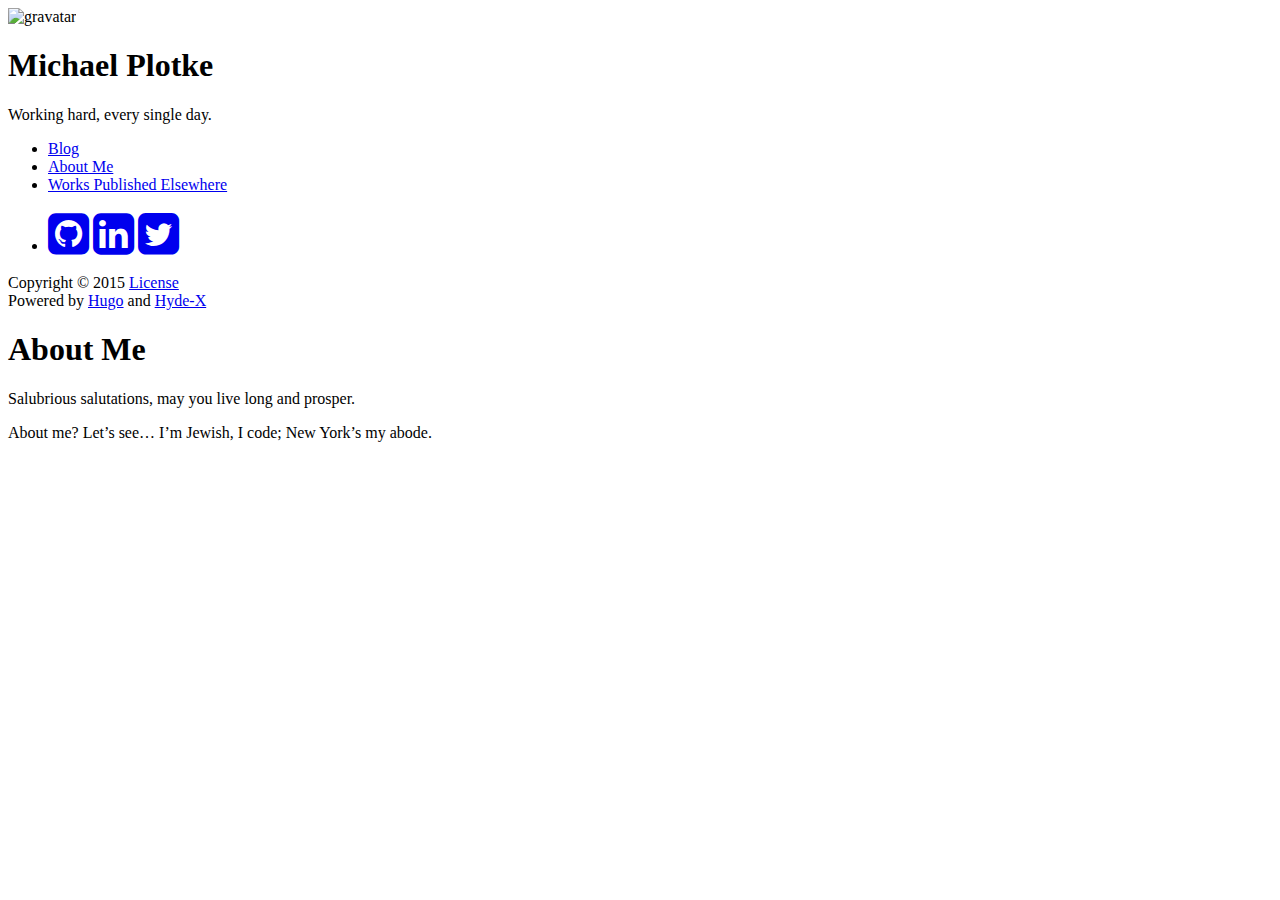
==== about/index.html @ 79a6834c "Initial site, no content" ====
<!DOCTYPE html>
<html xmlns="http://www.w3.org/1999/xhtml" xml:lang="en" lang="en-us">
<head>
  <link href="http://gmpg.org/xfn/11" rel="profile">
  <meta http-equiv="content-type" content="text/html; charset=utf-8">

  
  <meta name="viewport" content="width=device-width, initial-scale=1.0, maximum-scale=1">

  <title>About Me &middot; Michael Plotke</title>

  
  <link rel="stylesheet" href="http://michael.plotke.me/css/poole.css">
  <link rel="stylesheet" href="http://michael.plotke.me/css/hyde.css">
  <link rel="stylesheet" href="http://michael.plotke.me/css/poole-overrides.css">
  <link rel="stylesheet" href="http://michael.plotke.me/css/hyde-overrides.css">
  <link rel="stylesheet" href="http://michael.plotke.me/css/hyde-x.css">
  <link rel="stylesheet" href="http://michael.plotke.me/css/highlight/sunburst.css">
  <link rel="stylesheet" href="https://fonts.googleapis.com/css?family=PT+Sans:400,400italic,700|Lusitana">
  <link rel="stylesheet" href="//maxcdn.bootstrapcdn.com/font-awesome/4.3.0/css/font-awesome.min.css">

  
  <link rel="apple-touch-icon-precomposed" sizes="144x144" href="http://michael.plotke.me/apple-touch-icon-144-precomposed.png">
  <link href="http://michael.plotke.me/favicon.png" rel="icon">

  
  
  
  

  <meta name="description" content="">
  <meta name="keywords" content="">
  
</head>
<body class="theme-base-0d">
<div class="sidebar">
  <div class="container sidebar-sticky">
    <div class="sidebar-about">
      <img src="https://www.gravatar.com/avatar/4000bd98b77b9c8b451cf9097fc8e9e1?s=200" alt="gravatar">
      <h1>Michael Plotke</h1>
      <p class="lead">Working hard, every single day.</p>
    </div>

    <ul class="sidebar-nav">
      <li class="sidebar-nav-item"><a href="http://michael.plotke.me/">Blog</a></li>
      
      <li class="sidebar-nav-item"><a href="http://michael.plotke.me/about/">About Me</a></li>
      
      <li class="sidebar-nav-item"><a href="http://michael.plotke.me/works/">Works Published Elsewhere</a></li>
      
    </ul>

    <ul class="sidebar-nav">
      <li class="sidebar-nav-item">
      <a href="https://github.com/bdjnk"><i class="fa fa-github-square fa-3x"></i></a>
      
      <a href="https://www.linkedin.com/pub/michael-plotke/64/b93/773"><i class="fa fa-linkedin-square fa-3x"></i></a>
      
      
      <a href="https://twitter.com/MichaelPlotke"><i class="fa fa-twitter-square fa-3x"></i></a>
      </li>
    </ul>

    <p>Copyright &copy; 2015 <a href="http://michael.plotke.me/license/">License</a><br/>
       Powered by <a href="http://gohugo.io">Hugo</a> and <a href="https://github.com/zyro/hyde-x">Hyde-X</a></p>
  </div>
</div>


<div class="content container">
  <div class="post">
    <h1>About Me</h1>
    <p>Salubrious salutations, may you live long and prosper.</p>

<p>About me? Let&rsquo;s see&hellip; I&rsquo;m Jewish, I code; New York&rsquo;s my abode.</p>

  </div>
</div>
<script src="http://michael.plotke.me/js/highlight.pack.js"></script>
<script>hljs.initHighlightingOnLoad();</script>

</body>
</html>
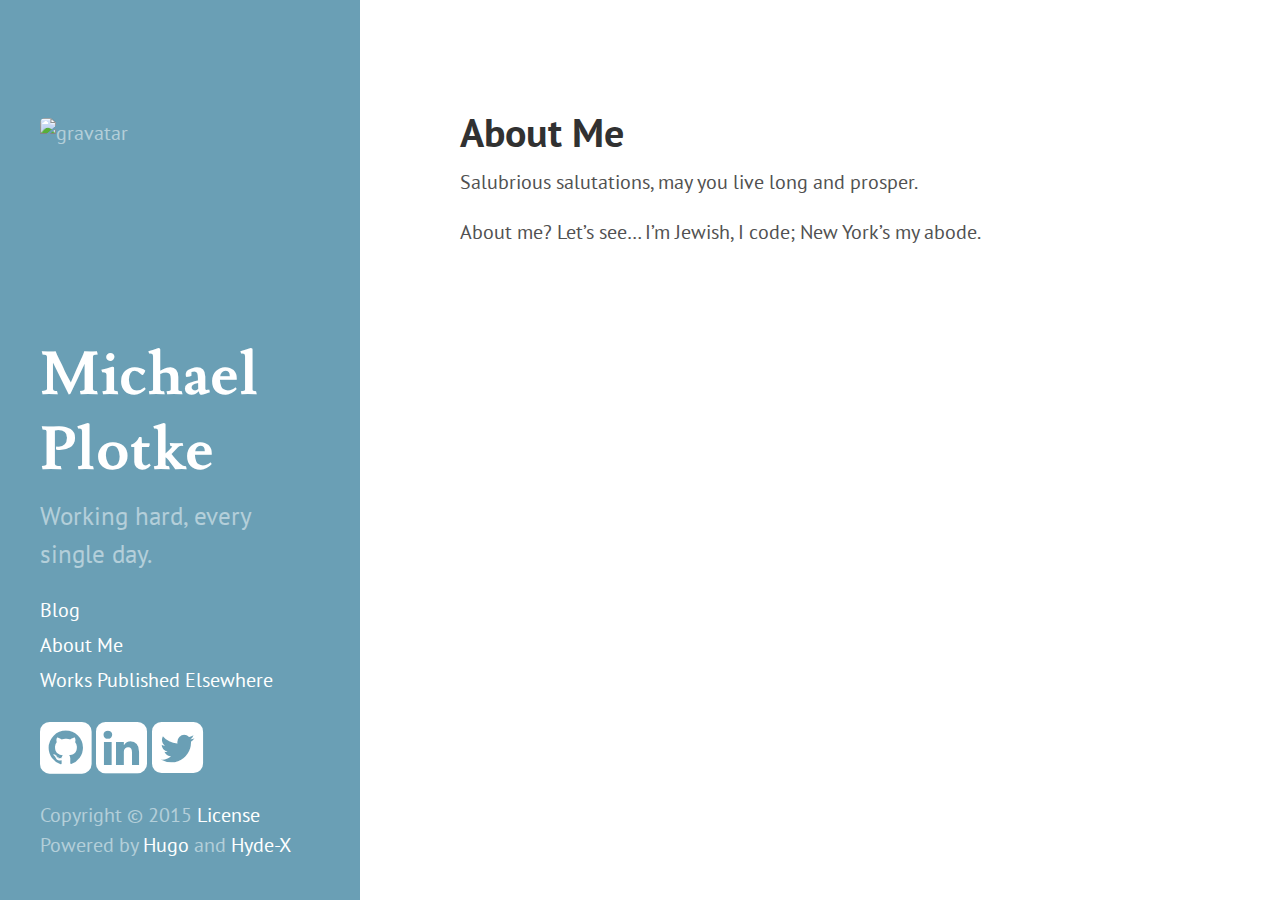
==== commit 128b06f4: "fixed baseurl" ====
--- a/about/index.html
+++ b/about/index.html
@@ -10,18 +10,18 @@
   <title>About Me &middot; Michael Plotke</title>
 
   
-  <link rel="stylesheet" href="http://michael.plotke.me/css/poole.css">
-  <link rel="stylesheet" href="http://michael.plotke.me/css/hyde.css">
-  <link rel="stylesheet" href="http://michael.plotke.me/css/poole-overrides.css">
-  <link rel="stylesheet" href="http://michael.plotke.me/css/hyde-overrides.css">
-  <link rel="stylesheet" href="http://michael.plotke.me/css/hyde-x.css">
-  <link rel="stylesheet" href="http://michael.plotke.me/css/highlight/sunburst.css">
+  <link rel="stylesheet" href="http://bdjnk.github.io/css/poole.css">
+  <link rel="stylesheet" href="http://bdjnk.github.io/css/hyde.css">
+  <link rel="stylesheet" href="http://bdjnk.github.io/css/poole-overrides.css">
+  <link rel="stylesheet" href="http://bdjnk.github.io/css/hyde-overrides.css">
+  <link rel="stylesheet" href="http://bdjnk.github.io/css/hyde-x.css">
+  <link rel="stylesheet" href="http://bdjnk.github.io/css/highlight/sunburst.css">
   <link rel="stylesheet" href="https://fonts.googleapis.com/css?family=PT+Sans:400,400italic,700|Lusitana">
   <link rel="stylesheet" href="//maxcdn.bootstrapcdn.com/font-awesome/4.3.0/css/font-awesome.min.css">
 
   
-  <link rel="apple-touch-icon-precomposed" sizes="144x144" href="http://michael.plotke.me/apple-touch-icon-144-precomposed.png">
-  <link href="http://michael.plotke.me/favicon.png" rel="icon">
+  <link rel="apple-touch-icon-precomposed" sizes="144x144" href="http://bdjnk.github.io/apple-touch-icon-144-precomposed.png">
+  <link href="http://bdjnk.github.io/favicon.png" rel="icon">
 
   
   
@@ -42,11 +42,11 @@
     </div>
 
     <ul class="sidebar-nav">
-      <li class="sidebar-nav-item"><a href="http://michael.plotke.me/">Blog</a></li>
+      <li class="sidebar-nav-item"><a href="http://bdjnk.github.io/">Blog</a></li>
       
-      <li class="sidebar-nav-item"><a href="http://michael.plotke.me/about/">About Me</a></li>
+      <li class="sidebar-nav-item"><a href="http://bdjnk.github.io/about/">About Me</a></li>
       
-      <li class="sidebar-nav-item"><a href="http://michael.plotke.me/works/">Works Published Elsewhere</a></li>
+      <li class="sidebar-nav-item"><a href="http://bdjnk.github.io/works/">Works Published Elsewhere</a></li>
       
     </ul>
 
@@ -61,7 +61,7 @@
       </li>
     </ul>
 
-    <p>Copyright &copy; 2015 <a href="http://michael.plotke.me/license/">License</a><br/>
+    <p>Copyright &copy; 2015 <a href="http://bdjnk.github.io/license/">License</a><br/>
        Powered by <a href="http://gohugo.io">Hugo</a> and <a href="https://github.com/zyro/hyde-x">Hyde-X</a></p>
   </div>
 </div>
@@ -76,7 +76,7 @@
 
   </div>
 </div>
-<script src="http://michael.plotke.me/js/highlight.pack.js"></script>
+<script src="http://bdjnk.github.io/js/highlight.pack.js"></script>
 <script>hljs.initHighlightingOnLoad();</script>
 
 </body>
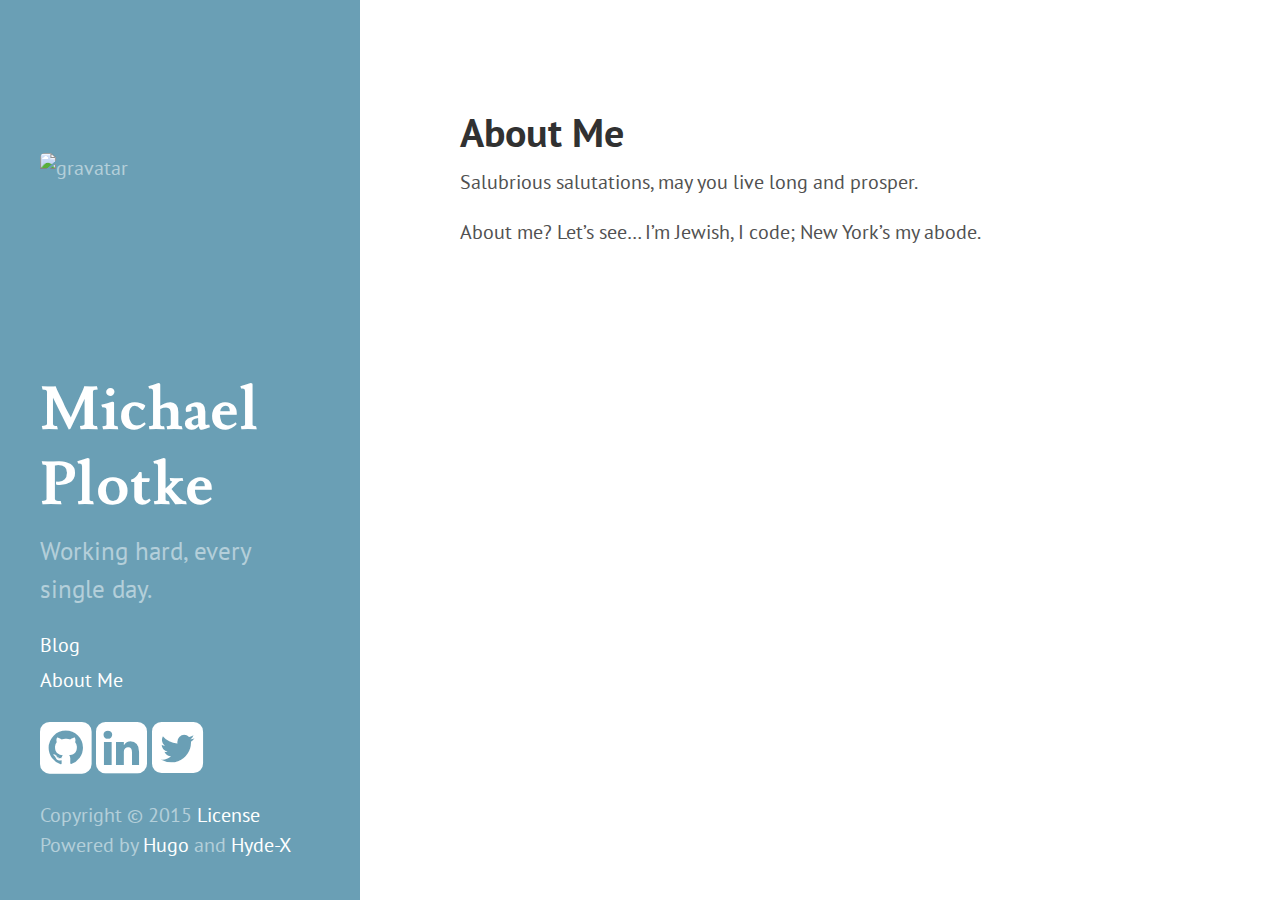
==== commit fa7d0784: "works page removed for now" ====
--- a/about/index.html
+++ b/about/index.html
@@ -46,8 +46,6 @@
       
       <li class="sidebar-nav-item"><a href="http://bdjnk.github.io/about/">About Me</a></li>
       
-      <li class="sidebar-nav-item"><a href="http://bdjnk.github.io/works/">Works Published Elsewhere</a></li>
-      
     </ul>
 
     <ul class="sidebar-nav">
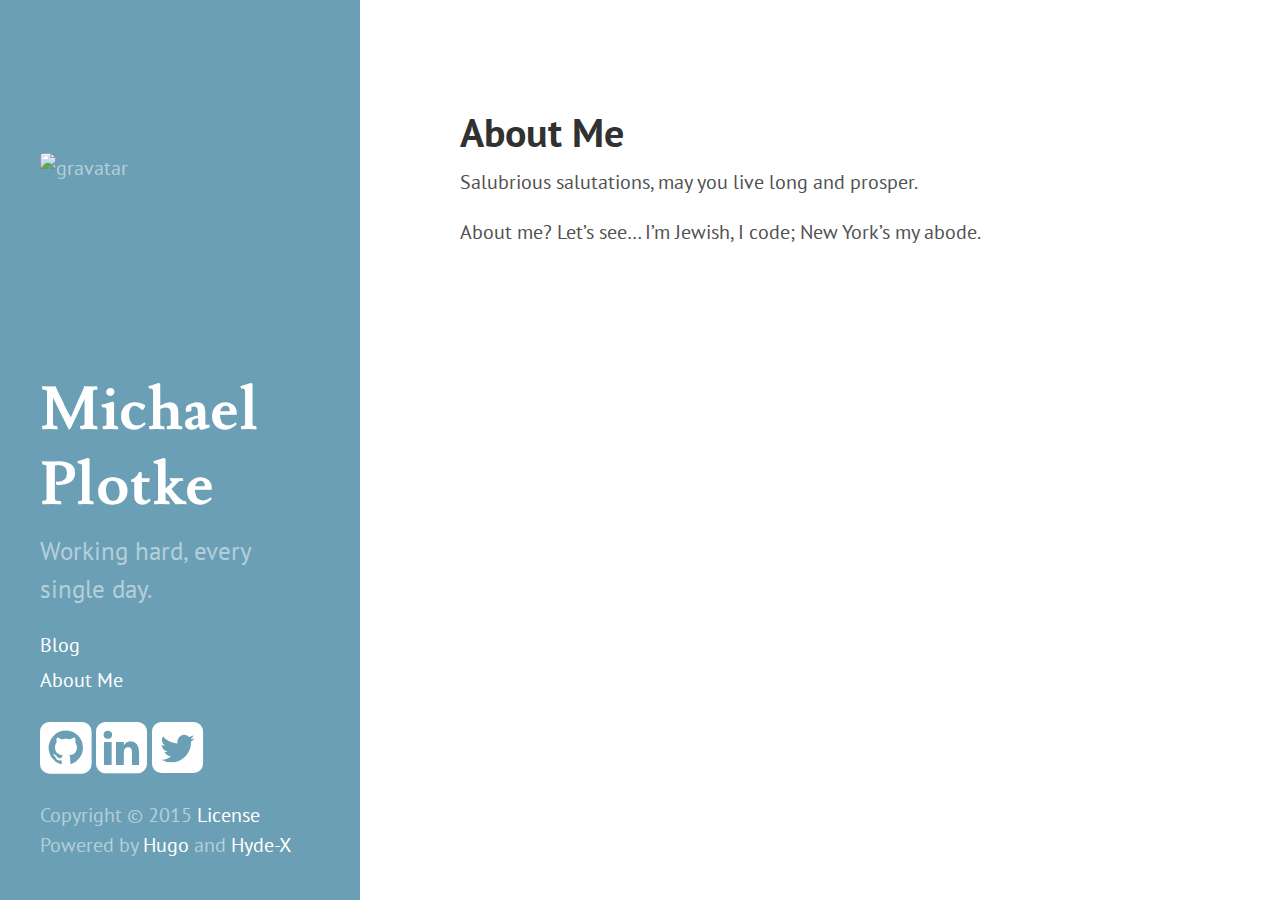
==== commit 0ac70ebe: "corrected and updated fontawesome url" ====
--- a/about/index.html
+++ b/about/index.html
@@ -17,7 +17,7 @@
   <link rel="stylesheet" href="http://bdjnk.github.io/css/hyde-x.css">
   <link rel="stylesheet" href="http://bdjnk.github.io/css/highlight/sunburst.css">
   <link rel="stylesheet" href="https://fonts.googleapis.com/css?family=PT+Sans:400,400italic,700|Lusitana">
-  <link rel="stylesheet" href="//maxcdn.bootstrapcdn.com/font-awesome/4.3.0/css/font-awesome.min.css">
+  <link rel="stylesheet" href="https://maxcdn.bootstrapcdn.com/font-awesome/4.4.0/css/font-awesome.min.css">
 
   
   <link rel="apple-touch-icon-precomposed" sizes="144x144" href="http://bdjnk.github.io/apple-touch-icon-144-precomposed.png">
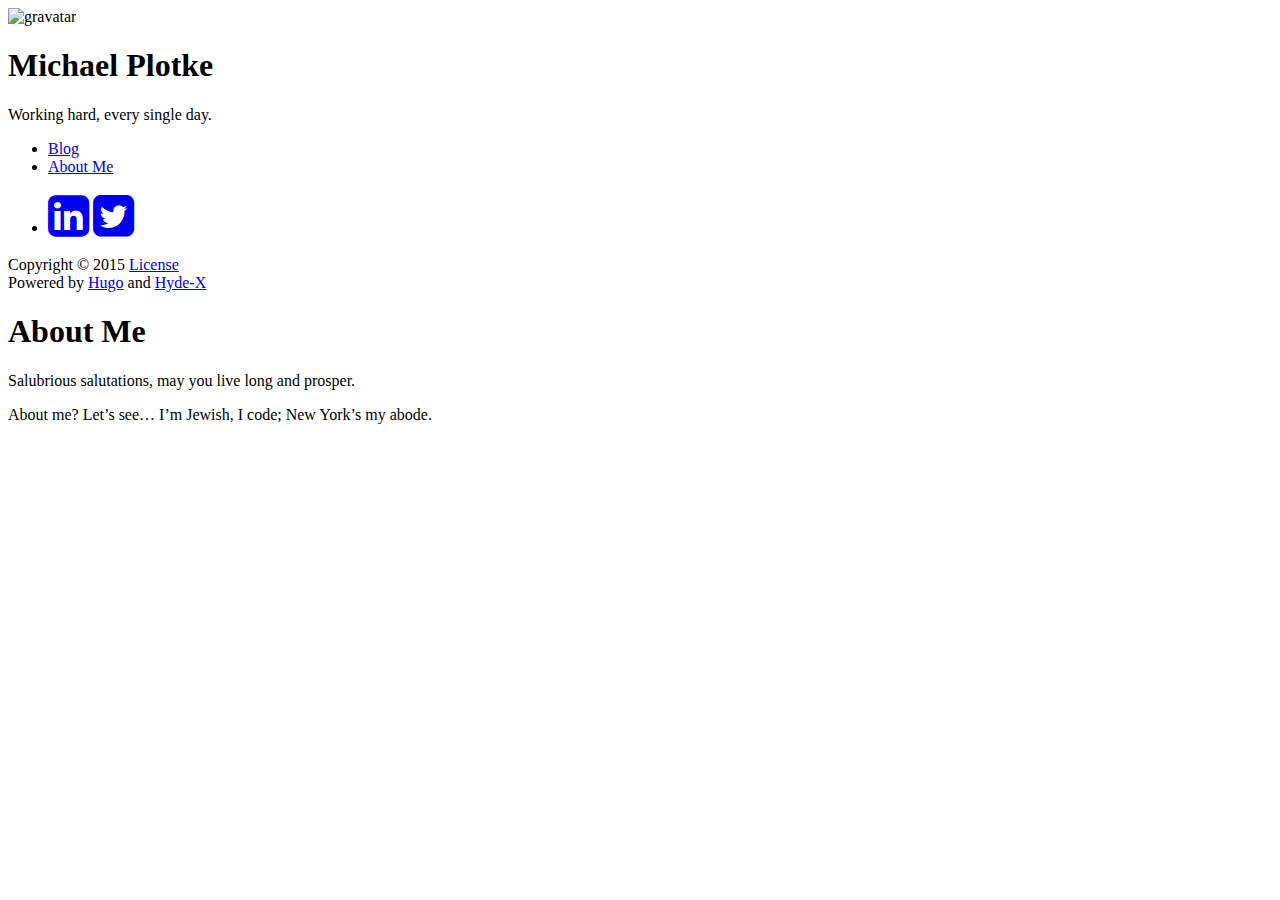
==== commit e954d850: "rebuilding site" ====
--- a/about/index.html
+++ b/about/index.html
@@ -10,18 +10,18 @@
   <title>About Me &middot; Michael Plotke</title>
 
   
-  <link rel="stylesheet" href="http://bdjnk.github.io/css/poole.css">
-  <link rel="stylesheet" href="http://bdjnk.github.io/css/hyde.css">
-  <link rel="stylesheet" href="http://bdjnk.github.io/css/poole-overrides.css">
-  <link rel="stylesheet" href="http://bdjnk.github.io/css/hyde-overrides.css">
-  <link rel="stylesheet" href="http://bdjnk.github.io/css/hyde-x.css">
-  <link rel="stylesheet" href="http://bdjnk.github.io/css/highlight/sunburst.css">
-  <link rel="stylesheet" href="https://fonts.googleapis.com/css?family=PT+Sans:400,400italic,700|Lusitana">
-  <link rel="stylesheet" href="https://maxcdn.bootstrapcdn.com/font-awesome/4.4.0/css/font-awesome.min.css">
+  <link rel="stylesheet" href="http://localhost:1313/css/poole.css">
+  <link rel="stylesheet" href="http://localhost:1313/css/hyde.css">
+  <link rel="stylesheet" href="http://localhost:1313/css/poole-overrides.css">
+  <link rel="stylesheet" href="http://localhost:1313/css/hyde-overrides.css">
+  <link rel="stylesheet" href="http://localhost:1313/css/hyde-x.css">
+  <link rel="stylesheet" href="http://localhost:1313/css/highlight/sunburst.css">
+  <link rel="stylesheet" href="https://fonts.googleapis.com/css?family=PT+Sans:400,400italic,700|Abril+Fatface">
+  <link rel="stylesheet" href="//maxcdn.bootstrapcdn.com/font-awesome/4.3.0/css/font-awesome.min.css">
 
   
-  <link rel="apple-touch-icon-precomposed" sizes="144x144" href="http://bdjnk.github.io/apple-touch-icon-144-precomposed.png">
-  <link href="http://bdjnk.github.io/favicon.png" rel="icon">
+  <link rel="apple-touch-icon-precomposed" sizes="144x144" href="http://localhost:1313/touch-icon-144-precomposed.png">
+  <link href="http://localhost:1313/favicon.png" rel="icon">
 
   
   
@@ -36,30 +36,38 @@
 <div class="sidebar">
   <div class="container sidebar-sticky">
     <div class="sidebar-about">
-      <img src="https://www.gravatar.com/avatar/4000bd98b77b9c8b451cf9097fc8e9e1?s=200" alt="gravatar">
+      
+        <img src="https://www.gravatar.com/avatar/4000bd98b77b9c8b451cf9097fc8e9e1?s=200"
+             alt="gravatar" title="Michael Plotke">
+      
       <h1>Michael Plotke</h1>
       <p class="lead">Working hard, every single day.</p>
     </div>
 
     <ul class="sidebar-nav">
-      <li class="sidebar-nav-item"><a href="http://bdjnk.github.io/">Blog</a></li>
+      <li class="sidebar-nav-item"><a href="http://localhost:1313/">Blog</a></li>
       
-      <li class="sidebar-nav-item"><a href="http://bdjnk.github.io/about/">About Me</a></li>
+      <li class="sidebar-nav-item"><a href="http://localhost:1313/about/">About Me</a></li>
       
     </ul>
 
     <ul class="sidebar-nav">
       <li class="sidebar-nav-item">
-      <a href="https://github.com/bdjnk"><i class="fa fa-github-square fa-3x"></i></a>
+      
+      
       
       <a href="https://www.linkedin.com/pub/michael-plotke/64/b93/773"><i class="fa fa-linkedin-square fa-3x"></i></a>
       
       
       <a href="https://twitter.com/MichaelPlotke"><i class="fa fa-twitter-square fa-3x"></i></a>
+      
+      
       </li>
     </ul>
 
-    <p>Copyright &copy; 2015 <a href="http://bdjnk.github.io/license/">License</a><br/>
+    
+
+    <p>Copyright &copy; 2015 <a href="http://localhost:1313/license/">License</a><br/>
        Powered by <a href="http://gohugo.io">Hugo</a> and <a href="https://github.com/zyro/hyde-x">Hyde-X</a></p>
   </div>
 </div>
@@ -74,7 +82,7 @@
 
   </div>
 </div>
-<script src="http://bdjnk.github.io/js/highlight.pack.js"></script>
+<script src="http://localhost:1313/js/highlight.pack.js"></script>
 <script>hljs.initHighlightingOnLoad();</script>
 
 </body>
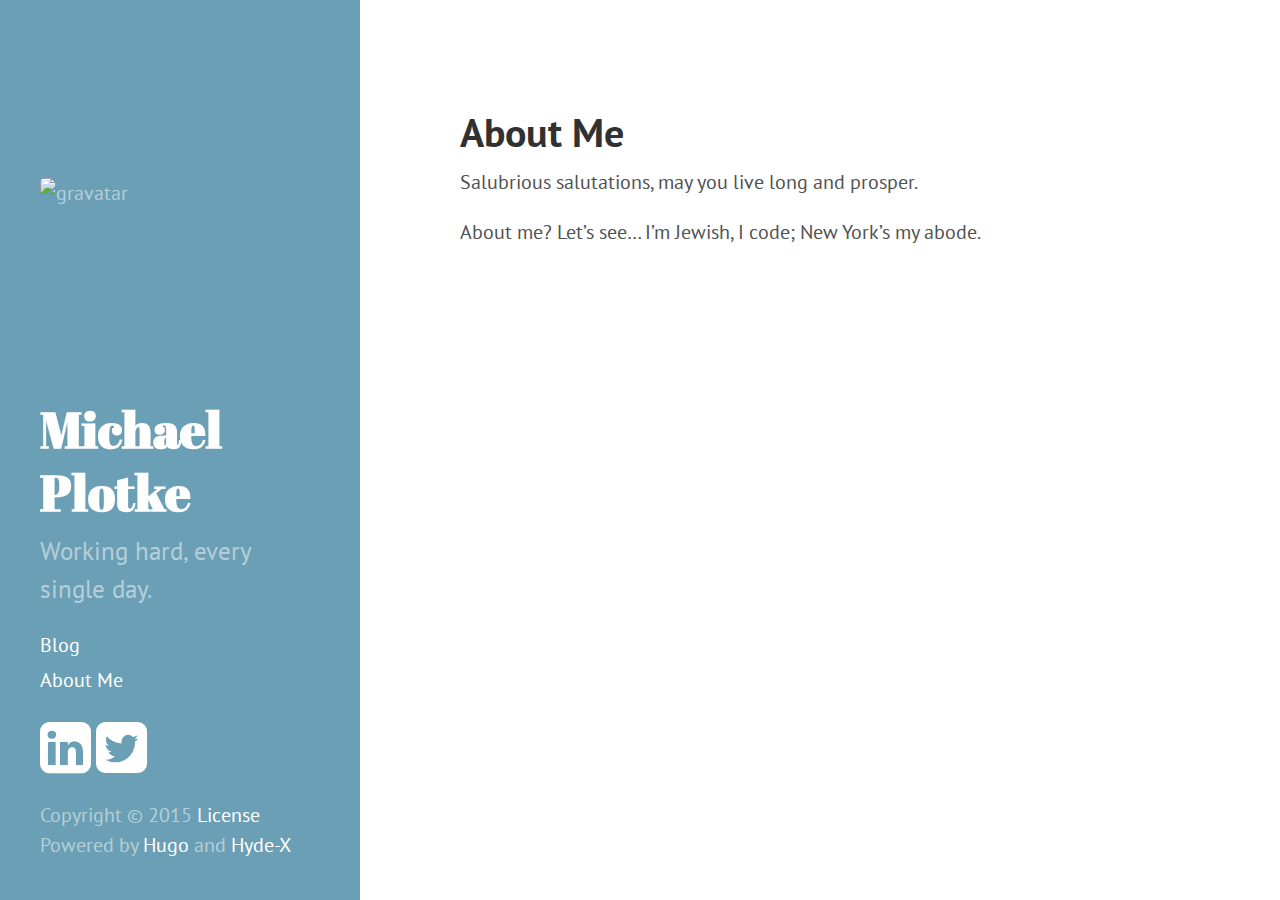
==== commit bb50a5a9: "TOML to YAML" ====
--- a/about/index.html
+++ b/about/index.html
@@ -10,18 +10,18 @@
   <title>About Me &middot; Michael Plotke</title>
 
   
-  <link rel="stylesheet" href="http://localhost:1313/css/poole.css">
-  <link rel="stylesheet" href="http://localhost:1313/css/hyde.css">
-  <link rel="stylesheet" href="http://localhost:1313/css/poole-overrides.css">
-  <link rel="stylesheet" href="http://localhost:1313/css/hyde-overrides.css">
-  <link rel="stylesheet" href="http://localhost:1313/css/hyde-x.css">
-  <link rel="stylesheet" href="http://localhost:1313/css/highlight/sunburst.css">
+  <link rel="stylesheet" href="http://bdjnk.github.io/css/poole.css">
+  <link rel="stylesheet" href="http://bdjnk.github.io/css/hyde.css">
+  <link rel="stylesheet" href="http://bdjnk.github.io/css/poole-overrides.css">
+  <link rel="stylesheet" href="http://bdjnk.github.io/css/hyde-overrides.css">
+  <link rel="stylesheet" href="http://bdjnk.github.io/css/hyde-x.css">
+  <link rel="stylesheet" href="http://bdjnk.github.io/css/highlight/sunburst.css">
   <link rel="stylesheet" href="https://fonts.googleapis.com/css?family=PT+Sans:400,400italic,700|Abril+Fatface">
   <link rel="stylesheet" href="//maxcdn.bootstrapcdn.com/font-awesome/4.3.0/css/font-awesome.min.css">
 
   
-  <link rel="apple-touch-icon-precomposed" sizes="144x144" href="http://localhost:1313/touch-icon-144-precomposed.png">
-  <link href="http://localhost:1313/favicon.png" rel="icon">
+  <link rel="apple-touch-icon-precomposed" sizes="144x144" href="http://bdjnk.github.io/touch-icon-144-precomposed.png">
+  <link href="http://bdjnk.github.io/favicon.png" rel="icon">
 
   
   
@@ -45,9 +45,9 @@
     </div>
 
     <ul class="sidebar-nav">
-      <li class="sidebar-nav-item"><a href="http://localhost:1313/">Blog</a></li>
+      <li class="sidebar-nav-item"><a href="http://bdjnk.github.io/">Blog</a></li>
       
-      <li class="sidebar-nav-item"><a href="http://localhost:1313/about/">About Me</a></li>
+      <li class="sidebar-nav-item"><a href="http://bdjnk.github.io/about/">About Me</a></li>
       
     </ul>
 
@@ -67,7 +67,7 @@
 
     
 
-    <p>Copyright &copy; 2015 <a href="http://localhost:1313/license/">License</a><br/>
+    <p>Copyright &copy; 2015 <a href="http://bdjnk.github.io/license/">License</a><br/>
        Powered by <a href="http://gohugo.io">Hugo</a> and <a href="https://github.com/zyro/hyde-x">Hyde-X</a></p>
   </div>
 </div>
@@ -82,7 +82,7 @@
 
   </div>
 </div>
-<script src="http://localhost:1313/js/highlight.pack.js"></script>
+<script src="http://bdjnk.github.io/js/highlight.pack.js"></script>
 <script>hljs.initHighlightingOnLoad();</script>
 
 </body>
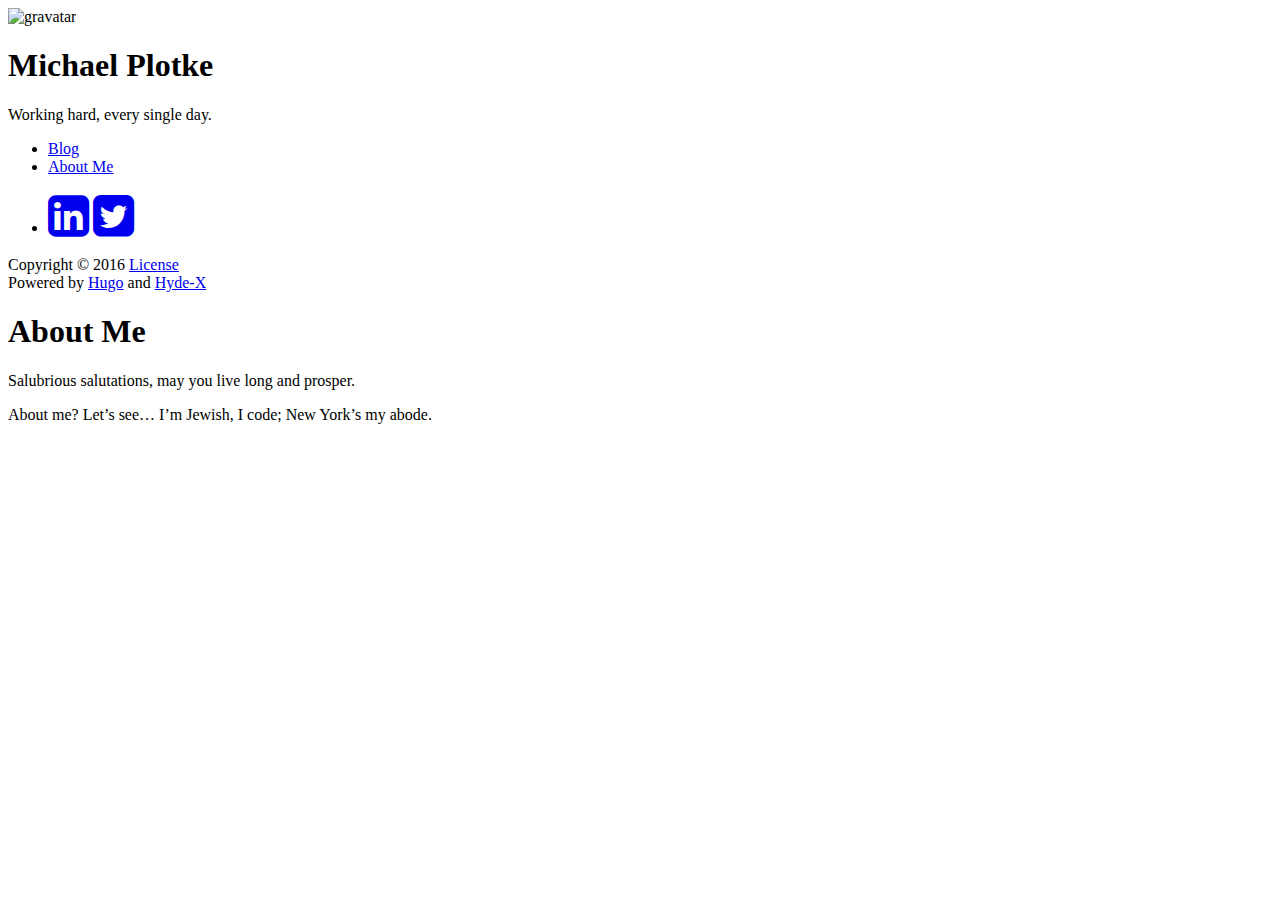
==== commit b3657194: "save the date tentative final version" ====
--- a/about/index.html
+++ b/about/index.html
@@ -10,18 +10,18 @@
   <title>About Me &middot; Michael Plotke</title>
 
   
-  <link rel="stylesheet" href="http://bdjnk.github.io/css/poole.css">
-  <link rel="stylesheet" href="http://bdjnk.github.io/css/hyde.css">
-  <link rel="stylesheet" href="http://bdjnk.github.io/css/poole-overrides.css">
-  <link rel="stylesheet" href="http://bdjnk.github.io/css/hyde-overrides.css">
-  <link rel="stylesheet" href="http://bdjnk.github.io/css/hyde-x.css">
-  <link rel="stylesheet" href="http://bdjnk.github.io/css/highlight/sunburst.css">
+  <link rel="stylesheet" href="http://localhost:1313/css/poole.css">
+  <link rel="stylesheet" href="http://localhost:1313/css/hyde.css">
+  <link rel="stylesheet" href="http://localhost:1313/css/poole-overrides.css">
+  <link rel="stylesheet" href="http://localhost:1313/css/hyde-overrides.css">
+  <link rel="stylesheet" href="http://localhost:1313/css/hyde-x.css">
+  <link rel="stylesheet" href="http://localhost:1313/css/highlight/sunburst.css">
   <link rel="stylesheet" href="https://fonts.googleapis.com/css?family=PT+Sans:400,400italic,700|Abril+Fatface">
   <link rel="stylesheet" href="//maxcdn.bootstrapcdn.com/font-awesome/4.3.0/css/font-awesome.min.css">
 
   
-  <link rel="apple-touch-icon-precomposed" sizes="144x144" href="http://bdjnk.github.io/touch-icon-144-precomposed.png">
-  <link href="http://bdjnk.github.io/favicon.png" rel="icon">
+  <link rel="apple-touch-icon-precomposed" sizes="144x144" href="http://localhost:1313/touch-icon-144-precomposed.png">
+  <link href="http://localhost:1313/favicon.png" rel="icon">
 
   
   
@@ -45,9 +45,9 @@
     </div>
 
     <ul class="sidebar-nav">
-      <li class="sidebar-nav-item"><a href="http://bdjnk.github.io/">Blog</a></li>
+      <li class="sidebar-nav-item"><a href="http://localhost:1313/">Blog</a></li>
       
-      <li class="sidebar-nav-item"><a href="http://bdjnk.github.io/about/">About Me</a></li>
+      <li class="sidebar-nav-item"><a href="http://localhost:1313/about/">About Me</a></li>
       
     </ul>
 
@@ -67,7 +67,7 @@
 
     
 
-    <p>Copyright &copy; 2015 <a href="http://bdjnk.github.io/license/">License</a><br/>
+    <p>Copyright &copy; 2016 <a href="http://localhost:1313/license/">License</a><br/>
        Powered by <a href="http://gohugo.io">Hugo</a> and <a href="https://github.com/zyro/hyde-x">Hyde-X</a></p>
   </div>
 </div>
@@ -82,8 +82,8 @@
 
   </div>
 </div>
-<script src="http://bdjnk.github.io/js/highlight.pack.js"></script>
+<script src="http://localhost:1313/js/highlight.pack.js"></script>
 <script>hljs.initHighlightingOnLoad();</script>
 
-</body>
+<script data-no-instant>document.write('<script src="/livereload.js?mindelay=10"></' + 'script>')</script></body>
 </html>
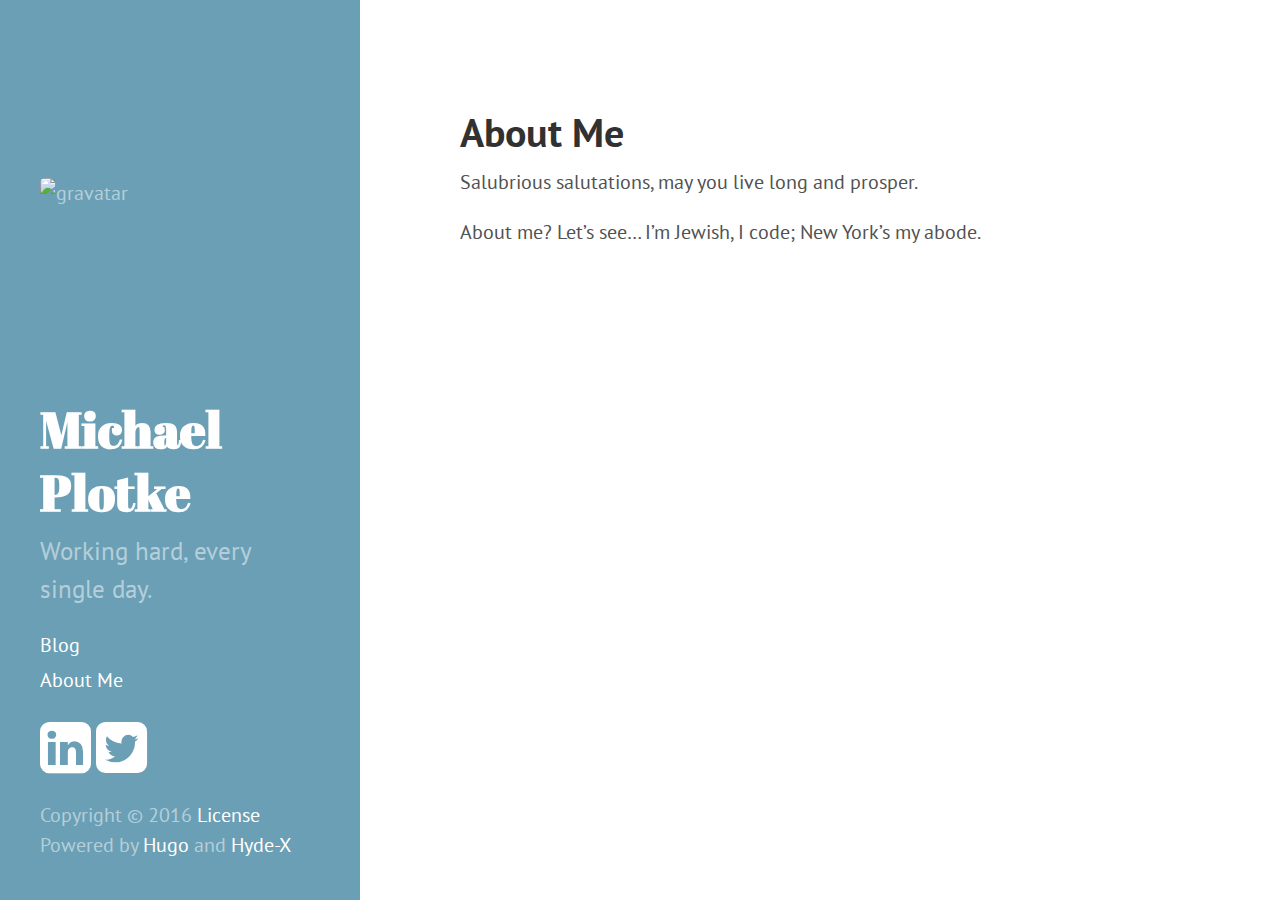
==== commit c7020d68: "fix all the broken development urls (silly)" ====
--- a/about/index.html
+++ b/about/index.html
@@ -10,18 +10,18 @@
   <title>About Me &middot; Michael Plotke</title>
 
   
-  <link rel="stylesheet" href="http://localhost:1313/css/poole.css">
-  <link rel="stylesheet" href="http://localhost:1313/css/hyde.css">
-  <link rel="stylesheet" href="http://localhost:1313/css/poole-overrides.css">
-  <link rel="stylesheet" href="http://localhost:1313/css/hyde-overrides.css">
-  <link rel="stylesheet" href="http://localhost:1313/css/hyde-x.css">
-  <link rel="stylesheet" href="http://localhost:1313/css/highlight/sunburst.css">
+  <link rel="stylesheet" href="http://bdjnk.github.io/css/poole.css">
+  <link rel="stylesheet" href="http://bdjnk.github.io/css/hyde.css">
+  <link rel="stylesheet" href="http://bdjnk.github.io/css/poole-overrides.css">
+  <link rel="stylesheet" href="http://bdjnk.github.io/css/hyde-overrides.css">
+  <link rel="stylesheet" href="http://bdjnk.github.io/css/hyde-x.css">
+  <link rel="stylesheet" href="http://bdjnk.github.io/css/highlight/sunburst.css">
   <link rel="stylesheet" href="https://fonts.googleapis.com/css?family=PT+Sans:400,400italic,700|Abril+Fatface">
   <link rel="stylesheet" href="//maxcdn.bootstrapcdn.com/font-awesome/4.3.0/css/font-awesome.min.css">
 
   
-  <link rel="apple-touch-icon-precomposed" sizes="144x144" href="http://localhost:1313/touch-icon-144-precomposed.png">
-  <link href="http://localhost:1313/favicon.png" rel="icon">
+  <link rel="apple-touch-icon-precomposed" sizes="144x144" href="http://bdjnk.github.io/touch-icon-144-precomposed.png">
+  <link href="http://bdjnk.github.io/favicon.png" rel="icon">
 
   
   
@@ -45,9 +45,9 @@
     </div>
 
     <ul class="sidebar-nav">
-      <li class="sidebar-nav-item"><a href="http://localhost:1313/">Blog</a></li>
+      <li class="sidebar-nav-item"><a href="http://bdjnk.github.io/">Blog</a></li>
       
-      <li class="sidebar-nav-item"><a href="http://localhost:1313/about/">About Me</a></li>
+      <li class="sidebar-nav-item"><a href="http://bdjnk.github.io/about/">About Me</a></li>
       
     </ul>
 
@@ -67,7 +67,7 @@
 
     
 
-    <p>Copyright &copy; 2016 <a href="http://localhost:1313/license/">License</a><br/>
+    <p>Copyright &copy; 2016 <a href="http://bdjnk.github.io/license/">License</a><br/>
        Powered by <a href="http://gohugo.io">Hugo</a> and <a href="https://github.com/zyro/hyde-x">Hyde-X</a></p>
   </div>
 </div>
@@ -82,8 +82,8 @@
 
   </div>
 </div>
-<script src="http://localhost:1313/js/highlight.pack.js"></script>
+<script src="http://bdjnk.github.io/js/highlight.pack.js"></script>
 <script>hljs.initHighlightingOnLoad();</script>
 
-<script data-no-instant>document.write('<script src="/livereload.js?mindelay=10"></' + 'script>')</script></body>
+</body>
 </html>
